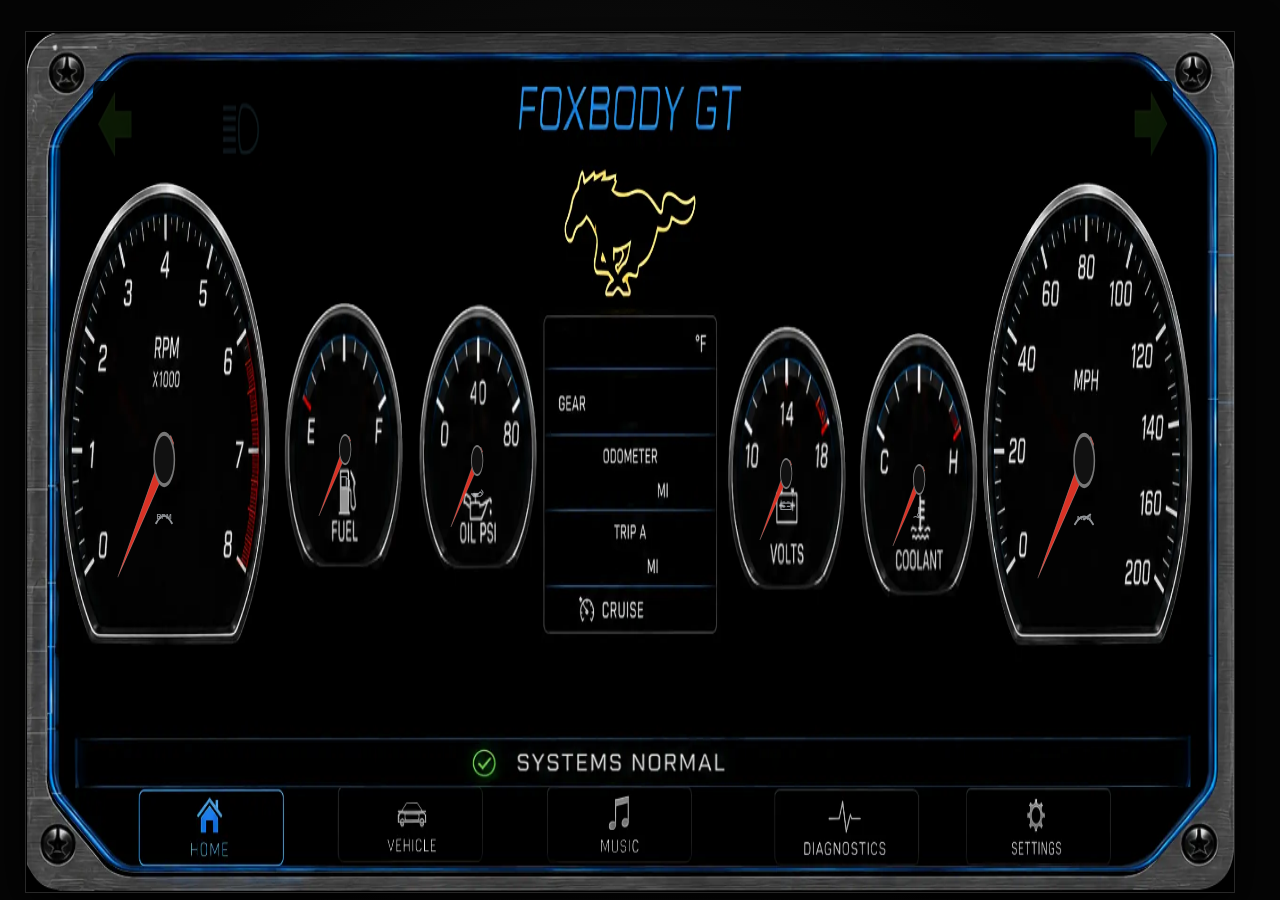
==== index.html @ 81f7e6c0 "Refresh right-edge dashboard inset" ====
<!DOCTYPE html>
<html lang="en">
<head>
  <meta charset="UTF-8" />
  <meta name="viewport" content="width=device-width, initial-scale=1.0, maximum-scale=1.0, user-scalable=no" />
  <title>FoxbodyDash Studio</title>
  <link rel="stylesheet" href="css/app.css?v=2560x720b" />
  <link rel="stylesheet" href="css/assembly.css?v=studio9" />
  <link rel="stylesheet" href="css/studio5.css?v=indicator-dim1" />
  <link rel="stylesheet" href="css/nav-mode.css?v=bezel-right1" />
  <link rel="stylesheet" href="css/appearancePatch.css?v=1" />
  <link rel="stylesheet" href="css/tuning-mode.css?v=1" />
  <link rel="stylesheet" href="css/maintenance-mode.css?v=1" />
</head>
<body>
  <div id="foxApp">
    <header id="appBar">
      <div class="brand"><strong>FOXBODY DASH</strong><span id="modeBadge">RUN</span></div>
      <div class="appActions">
        <button id="tuningModeButton" type="button">TUNE</button>
        <button id="vehiclePageButton" type="button">VEHICLE</button>
        <button id="editModeButton" type="button">EDIT</button>
        <button id="panelToggleButton" type="button">PANELS</button>
        <button id="undoLayoutButton" type="button">UNDO</button>
        <button id="redoLayoutButton" type="button">REDO</button>
        <button id="buildGaugeButton" type="button">BUILD GAUGE</button>
        <button id="resetLayoutButton" type="button">RESTORE DEFAULT</button>
        <button id="restorePreviousButton" type="button">RESTORE PREVIOUS</button>
        <button id="saveLayoutButton" type="button">APPLY</button>
      </div>
    </header>

    <main id="studio">
      <aside id="libraryPanel" class="studioPanel">
        <div class="panelHeading panelHeadingRow"><span>ADD / DESIGN</span><button id="collapseLibrary" class="collapsePanelButton" type="button">◀</button></div>
        <div id="libraryTabs" class="tabGrid">
          <button class="tab active" data-library="widgets" type="button">WIDGETS</button>
          <button class="tab" data-library="shapes" type="button">SHAPES</button>
          <button class="tab" data-library="gaugeParts" type="button">GAUGE PARTS</button>
          <button class="tab" data-library="icons" type="button">ALERTS</button>
          <button class="tab" data-library="indicators" type="button">INDICATORS</button>
          <button class="tab" data-library="materials" type="button">MATERIALS</button>
          <button class="tab" data-library="images" type="button">IMAGES</button>
          <button class="tab wideTab" data-library="canvas" type="button">CANVAS BACKGROUND</button>
        </div>
        <div id="libraryItems"></div>
      </aside>

      <section id="canvasWrap"><div id="dashCanvas" aria-label="Dashboard design canvas"></div></section>

      <aside id="inspectorPanel" class="studioPanel">
        <div class="panelHeading panelHeadingRow"><span>PROPERTIES</span><button id="collapseInspector" class="collapsePanelButton" type="button">▶</button></div>
        <div id="nothingSelected">Select an element.</div>
        <form id="inspector" hidden>
          <label>Data / Gauge Type<select id="fieldData"></select></label>
          <label>Name<input id="fieldName" type="text" /></label>
          <div class="twoCol">
            <label>X<input id="fieldX" type="number" step="0.1" /></label>
            <label>Y<input id="fieldY" type="number" step="0.1" /></label>
            <label>W<input id="fieldW" type="number" step="0.1" min="1" /></label>
            <label>H<input id="fieldH" type="number" step="0.1" min="1" /></label>
            <label>Rotate<input id="fieldRotate" type="number" step="1" /></label>
            <label>Opacity<input id="fieldOpacity" type="number" min="0" max="1" step="0.05" /></label>
          </div>
          <label id="materialField">Material<select id="fieldMaterial"></select></label>
          <label id="scaleModeField">Scale mode<select id="fieldScaleMode"><option value="stretch">Stretch</option><option value="contain">Contain</option><option value="cover">Cover</option><option value="tile">Tile</option></select></label>

          <div id="textStyleFields" class="propertySection" hidden>
            <div class="propertySectionTitle">TEXT STYLE</div>
            <label>Text<input id="fieldTextContent" type="text" /></label>
            <label>Font<select id="fieldTextFont"><option value="Arial, Helvetica, sans-serif">Arial</option><option value="Arial Black, Arial, sans-serif">Arial Black</option><option value="Impact, Haettenschweiler, sans-serif">Impact</option><option value="Verdana, Geneva, sans-serif">Verdana</option><option value="Trebuchet MS, sans-serif">Trebuchet</option><option value="Georgia, serif">Georgia</option><option value="Courier New, monospace">Courier New</option></select></label>
            <div class="colorGrid">
              <label>Letters<input id="fieldTextColor" type="color" value="#ffffff" /></label>
              <label>Weight<select id="fieldTextWeight"><option value="400">Regular</option><option value="600">Semi Bold</option><option value="700">Bold</option><option value="900">Heavy</option></select></label>
            </div>
            <div class="twoCol">
              <label>Spacing<input id="fieldTextSpacing" type="number" step="0.5" min="-5" max="30" /></label>
              <label>Align<select id="fieldTextAlign"><option value="left">Left</option><option value="center">Center</option><option value="right">Right</option></select></label>
            </div>
          </div>

          <div id="gaugeStyleFields" class="propertySection" hidden>
            <div class="propertySectionTitle">GAUGE STYLE</div>
            <label>Gauge shape<select id="fieldGaugeShape"><option value="ellipse">Ellipse / Round</option><option value="rectangle">Rectangle</option><option value="rounded">Rounded rectangle</option></select></label>
            <label>Needle design<select id="fieldNeedleStyle"><option value="classic">Classic</option><option value="tapered">Tapered</option><option value="wedge">Modern Wedge</option><option value="race">Race</option><option value="slim">Slim Pointer</option></select></label>
            <label class="check"><input id="fieldFaceTransparent" type="checkbox" /> Transparent gauge face</label>
            <div class="colorGrid">
              <label>Face<input id="fieldFaceColor" type="color" value="#080808" /></label>
              <label>Ticks<input id="fieldTickColor" type="color" value="#eeeeee" /></label>
              <label>Needle<input id="fieldNeedleColor" type="color" value="#e52b2b" /></label>
              <label>Hub<input id="fieldHubColor" type="color" value="#111111" /></label>
            </div>
            <div class="propertySectionTitle">TICK SIZE</div>
            <div class="twoCol">
              <button id="tickSizeDown" type="button">− SMALLER</button>
              <button id="tickSizeUp" type="button">+ LARGER</button>
            </div>
            <div id="tickSizeValue">100%</div>
          </div>

          <label class="check"><input id="fieldTransparent" type="checkbox" /> Transparent surface</label>
          <label class="check"><input id="fieldVisible" type="checkbox" /> Visible</label>
          <label class="check"><input id="fieldAspect" type="checkbox" /> Lock aspect ratio</label>
          <div class="inspectorButtons">
            <button id="duplicateElement" type="button">DUPLICATE</button>
            <button id="bringForward" type="button">FRONT</button>
            <button id="sendBackward" type="button">BACK</button>
            <button id="deleteElement" class="danger" type="button">DELETE</button>
          </div>
        </form>
      </aside>
    </main>

    <footer id="statusBar"><span id="appStatus">READY</span><span id="selectionStatus">NO SELECTION</span><span>2560 × 720</span></footer>
  </div>

  <div id="tuningModeOverlay" hidden>
    <span id="tuningModeMessage">TUNERSTUDIO ACTIVE — SAVE CHANGES BEFORE RETURNING</span>
    <button id="returnFromTuningButton" type="button">FOX DASH</button>
  </div>

  <div id="maintenanceOverlay" hidden>
    <section class="maintenanceCard" role="dialog" aria-modal="true" aria-label="Maintenance mode">
      <h2>MAINTENANCE</h2>
      <p id="maintenanceMessage">MAINTENANCE MODE</p>
      <div class="maintenanceButtons">
        <button id="maintenanceDesktop" type="button">DESKTOP</button>
        <button id="maintenanceTerminal" type="button">TERMINAL</button>
        <button id="maintenanceReturn" type="button">RETURN TO DASH</button>
        <button id="maintenanceClose" type="button">CLOSE</button>
      </div>
    </section>
  </div>

  <div id="fatalError" hidden></div>
  <script src="js/app/catalog.js?v=2560x720"></script>
  <script src="js/app/gaugeRenderer.js?v=studio9"></script>
  <script src="js/app/main.js?v=indicator-dim1"></script>
  <script src="js/app/indicatorLibrary.js?v=draftbuilder1"></script>
  <script src="js/app/navMode.js?v=navfix1"></script>
  <script src="js/app/appearancePatch.js?v=1"></script>
  <script src="js/app/tuningMode.js?v=1"></script>
  <script src="js/app/maintenanceMode.js?v=1"></script>
</body>
</html>
---- css/app.css ----
*{box-sizing:border-box}html,body{margin:0;width:100%;height:100%;overflow:hidden;background:#050505;color:#fff;font-family:Arial,Helvetica,sans-serif}button,input,select{font:inherit}button{cursor:pointer}#foxApp{width:100vw;height:100vh;display:grid;grid-template-rows:58px 1fr 26px;background:radial-gradient(circle at center,#1a1a1a 0,#050505 72%)}#appBar{display:flex;align-items:center;justify-content:space-between;padding:0 14px;border-bottom:1px solid #2a2a2a;background:#0a0a0a;z-index:100}.brand{display:flex;align-items:baseline;gap:10px}.brand strong{font-size:20px;letter-spacing:2px}.brand span{font-size:10px;letter-spacing:1.5px;color:#33aaff}.appActions{display:flex;gap:7px}.appActions button,.tab,.inspectorButtons button{border:1px solid #3a3a3a;background:#151515;color:#fff;border-radius:7px;padding:8px 11px}.appActions button:hover,.tab:hover,.inspectorButtons button:hover{border-color:#33aaff}#editModeButton.active{background:#0c5d95;border-color:#42b8ff}#studio{min-height:0;display:grid;grid-template-columns:0 1fr 0;transition:grid-template-columns .18s}.editing #studio{grid-template-columns:220px 1fr 245px}.studioPanel{min-width:0;overflow:auto;background:#0d0d0d;opacity:0;pointer-events:none;transition:opacity .12s}.editing .studioPanel{opacity:1;pointer-events:auto}#libraryPanel{border-right:1px solid #292929;padding:10px}#inspectorPanel{border-left:1px solid #292929;padding:10px}.panelHeading{font-size:11px;letter-spacing:2px;color:#8fd2ff;margin-bottom:9px}.tabGrid{display:grid;grid-template-columns:1fr 1fr;gap:5px;margin-bottom:9px}.tab{padding:7px 4px;font-size:10px}.tab.active{background:#123d59;border-color:#33aaff}.libraryCard{width:100%;display:flex;align-items:center;justify-content:space-between;gap:7px;margin-bottom:6px;padding:9px;border:1px solid #2d2d2d;border-radius:8px;background:#151515;color:#fff;text-align:left}.libraryCard:hover{border-color:#33aaff}.libraryCard small{color:#8f8f8f;font-size:9px}#canvasWrap{min-width:0;min-height:0;display:grid;place-items:center;overflow:hidden;padding:8px}#dashCanvas{position:relative;width:min(calc((100vh - 100px) * 3.5555556),calc(100vw - 16px));aspect-ratio:2560/720;max-height:calc(100vh - 100px);overflow:hidden;background:#000;box-shadow:0 0 0 1px #282828,0 18px 50px #000;touch-action:none}.editing #dashCanvas{box-shadow:0 0 0 2px #228fd0,0 18px 50px #000;background-image:linear-gradient(rgba(255,255,255,.025) 1px,transparent 1px),linear-gradient(90deg,rgba(255,255,255,.025) 1px,transparent 1px);background-size:5% 5%}.dashNode{position:absolute;min-width:8px;min-height:8px;transform-origin:center;touch-action:none;user-select:none}.dashNode.hidden{display:none}.editing .dashNode{outline:1px dashed transparent}.editing .dashNode:hover{outline-color:rgba(51,170,255,.55)}.dashNode.selected{outline:2px solid #33aaff!important}.nodeSurface{position:absolute;inset:0;overflow:hidden}.nodeSurface.rounded{border-radius:14px}.nodeSurface.ellipse{border-radius:50%}.nodeSurface.line{height:2px;top:50%;bottom:auto}.nodeImage{width:100%;height:100%;pointer-events:none}.nodeImage.contain{object-fit:contain}.nodeImage.cover{object-fit:cover}.nodeImage.stretch{object-fit:fill}.resizeGrip{display:none;position:absolute;right:-7px;bottom:-7px;width:15px;height:15px;border-radius:50%;background:#33aaff;border:2px solid #fff;z-index:50}.editing .dashNode.selected .resizeGrip{display:block}.digitalValue{display:flex;align-items:center;justify-content:center;flex-direction:column;border:1px solid rgba(255,255,255,.15);border-radius:10px}.digitalValue strong{font-size:clamp(18px,4vw,58px);line-height:1}.digitalValue span{font-size:clamp(8px,1vw,15px);opacity:.7;margin-top:3px}.barGauge{position:relative;border-radius:999px;border:1px solid rgba(255,255,255,.16);overflow:hidden}.barGaugeFill{height:100%;background:linear-gradient(90deg,#168fff,#45d7ff)}.barGaugeText{position:absolute;inset:0;display:grid;place-items:center;font-size:clamp(8px,.9vw,15px)}.infoBox{display:grid;grid-template-rows:auto 1fr auto;padding:7px;border:1px solid rgba(255,255,255,.15);border-radius:10px}.infoTop,.infoBottom{display:flex;justify-content:space-between;font-size:clamp(7px,.8vw,13px)}.infoGear{display:flex;align-items:center;justify-content:center;gap:7px}.infoGear strong{font-size:clamp(25px,4vw,64px)}.statusStrip{display:flex;align-items:center;justify-content:space-around;border:1px solid rgba(255,255,255,.13);border-radius:8px}.statusLamp{width:18px;height:18px;border-radius:50%;background:#181818;border:1px solid #555}.navStrip{display:flex;align-items:center;justify-content:space-evenly;border:1px solid rgba(255,255,255,.13);border-radius:8px}.navStrip button{height:75%;border:1px solid #444;background:#111;color:#eee;border-radius:6px;padding:0 10px}.textNode{display:flex;align-items:center;justify-content:center;font-weight:700;letter-spacing:2px;white-space:nowrap}.shiftLight{display:flex;flex-direction:column;align-items:center;justify-content:center}.shiftLight img{max-width:94%;max-height:78%;opacity:.35}.shiftLight.hot img{opacity:1;filter:drop-shadow(0 0 8px #ff2b2b) drop-shadow(0 0 20px #ff2b2b)}.gaugeSvg{width:100%;height:100%;overflow:visible}.gaugeTick{stroke:#eee}.gaugeMinor{stroke:#aaa}.gaugeNumber,.gaugeTitle,.gaugeValue{fill:#fff;text-anchor:middle;dominant-baseline:middle}.gaugeNumber{font-size:16px}.gaugeTitle{font-size:17px;font-weight:700}.gaugeValue{font-size:20px;font-weight:700}.gaugeNeedle{stroke:#e52b2b;stroke-width:4;stroke-linecap:round}.gaugeHub{fill:#111;stroke:#777;stroke-width:2}.warningArc{fill:none;stroke:#e52b2b;stroke-width:5}#inspector{display:flex;flex-direction:column;gap:8px}#inspector[hidden]{display:none}#inspector label{display:flex;flex-direction:column;gap:3px;font-size:11px;color:#ccc}#inspector input,#inspector select{width:100%;padding:7px;border:1px solid #343434;border-radius:6px;background:#171717;color:#fff}.twoCol{display:grid;grid-template-columns:1fr 1fr;gap:6px}.check{flex-direction:row!important;align-items:center}.check input{width:auto!important}.inspectorButtons{display:grid;grid-template-columns:1fr 1fr;gap:6px}.inspectorButtons .danger{grid-column:1/-1;border-color:#6f2929;color:#ff9f9f}#nothingSelected{font-size:12px;color:#777}#statusBar{display:flex;align-items:center;justify-content:space-between;padding:0 10px;border-top:1px solid #252525;background:#090909;color:#888;font-size:9px;letter-spacing:1px}#fatalError{position:fixed;left:10px;right:10px;bottom:35px;z-index:9999;padding:10px;border:1px solid #b42b2b;background:#3b0808;color:#fff;font:12px monospace;white-space:pre-wrap}@media(max-width:900px){.editing #studio{grid-template-columns:185px 1fr 205px}.libraryCard{padding:7px}.appActions button{padding:7px 8px}.brand strong{font-size:17px}}

/* ================================================
   DASHBOARD WARNING ICONS
================================================ */

.statusAlertIcon {
    display: flex;
    align-items: center;
    justify-content: center;
    height: 80%;
    flex: 1 1 0;
    min-width: 0;
}

.statusAlertIcon img {
    display: block;
    width: 75%;
    height: 75%;
    max-width: 42px;
    max-height: 42px;
    object-fit: contain;
    pointer-events: none;
}


/* Automotive touchscreen mode */
html,
body,
#foxApp,
button,
a,
input,
select,
textarea,
[role="button"] {
    cursor: none !important;
}
.dashAlertOverlay{border:0;background:transparent}
.dashAlertOverlay .statusAlertIcon{flex:1;height:100%;display:grid;place-items:center}
.dashAlertOverlay .statusAlertIcon img{max-width:58%;max-height:76%;object-fit:contain;transition:opacity .12s ease}
---- css/assembly.css ----
.transparentSurface{background:transparent!important;border-color:transparent!important;box-shadow:none!important}.assemblyPart{position:absolute;min-width:1px;min-height:1px;transform-origin:center;pointer-events:none}.assemblyPart .nodeSurface{overflow:visible}.dashNode[data-id]{will-change:left,top,width,height}.editing .dashNode.selected{overflow:visible}.editing #dashCanvas{overflow:hidden}#buildGaugeButton{border-color:#315f3c}.editing #buildGaugeButton{border-color:#48d56d;box-shadow:0 0 10px rgba(72,213,109,.15)}
---- css/studio5.css ----
/* FoxbodyDash Studio overrides */
.wideTab{grid-column:1/-1}
.propertySection{border-top:1px solid #2d2d2d;margin-top:3px;padding-top:9px}
.propertySection[hidden]{display:none}
.propertySectionTitle,.librarySubhead{font-size:10px;letter-spacing:1.5px;color:#8fd2ff;margin:3px 0 8px}
.colorGrid{display:grid;grid-template-columns:1fr 1fr;gap:7px}
.colorGrid label{min-width:0}
.colorGrid input[type="color"]{height:34px;padding:2px;cursor:pointer}
.canvasTools{display:flex;flex-direction:column;gap:8px;margin-bottom:12px;padding-bottom:10px;border-bottom:1px solid #292929}
.canvasTools label{display:flex;flex-direction:column;gap:4px;font-size:11px;color:#ccc}
.canvasTools input,.canvasTools select,.canvasTools button{width:100%;padding:8px;border:1px solid #343434;border-radius:6px;background:#171717;color:#fff}
.canvasTools input[type="color"]{height:38px;padding:2px}
.panelHeadingRow{display:flex;align-items:center;justify-content:space-between;gap:8px}
.collapsePanelButton{border:1px solid #343434;background:#151515;color:#a8dfff;border-radius:5px;min-width:28px;height:26px;padding:0}
.editing.libraryCollapsed #studio{grid-template-columns:0 1fr 245px}
.editing.inspectorCollapsed #studio{grid-template-columns:220px 1fr 0}
.editing.libraryCollapsed.inspectorCollapsed #studio{grid-template-columns:0 1fr 0}
.libraryCollapsed #libraryPanel,.inspectorCollapsed #inspectorPanel{opacity:0!important;pointer-events:none!important;padding:0!important;border:0!important}
#collapseLibrary,#collapseInspector{position:relative;z-index:4}
.dashNode{container-type:size}
.textNode{font-size:22cqw;line-height:1;overflow:visible!important;white-space:nowrap;background:transparent!important;padding:0 2%;display:flex;align-items:center;width:100%;height:100%;text-shadow:0 1px 2px rgba(0,0,0,.55)}
.assemblyPart{container-type:size}
.assemblyPart .textNode{font-size:22cqw}
.systemIconSvg{width:100%;height:100%;display:block;overflow:visible}
.factoryIndicatorDimmer{border-radius:12%;transition:background-color .08s linear;pointer-events:none}
.nodeSurface.transparentSurface{background:transparent!important}
.gaugeSvg{width:100%;height:100%;display:block;overflow:visible}
.gaugeFaceLayer{position:absolute;inset:3%;pointer-events:none;overflow:hidden;z-index:0}
.gaugeFaceLayer.ellipse{border-radius:50%}
.gaugeFaceLayer.rounded{border-radius:9%}
.gaugeRenderLayer{position:absolute;inset:0;z-index:1;background:transparent!important}
.gaugeAutoIcon{position:absolute;left:50%;top:62%;transform:translate(-50%,-50%);width:15%;height:15%;z-index:2;opacity:.78;pointer-events:none}
.gaugeAutoIcon .systemIconSvg{width:100%;height:100%}
.statusStrip{gap:1.2%;padding:0 1.5%}
.statusAlertIcon{height:72%;aspect-ratio:1/1;flex:0 0 auto;opacity:.72}
.statusAlertIcon img{width:100%;height:100%;object-fit:contain;display:block}
.alertPickerNote{font-size:10px;color:#8f8f8f;margin:0 0 9px}
#textStyleFields input[type="text"],#textStyleFields input[type="number"],#textStyleFields select{width:100%}
#textStyleFields input[type="color"]{height:34px;padding:2px}
#buildGaugeButton{border-color:#326c3b}
.editing #buildGaugeButton{background:#173d1f;border-color:#49a75a}

/* Keep the tab/header area stationary and make the actual folder contents scroll. */
#libraryPanel,#inspectorPanel{min-height:0;overflow:hidden;display:flex;flex-direction:column}
#libraryPanel .panelHeading,#libraryTabs,#inspectorPanel .panelHeading{flex:0 0 auto}
#libraryItems,#inspector{min-height:0;overflow-y:auto;overflow-x:hidden;overscroll-behavior:contain;scrollbar-gutter:stable;padding-right:3px;touch-action:pan-y}
#libraryItems{flex:1 1 auto}
#inspector{flex:1 1 auto}
#libraryItems::-webkit-scrollbar,#inspector::-webkit-scrollbar{width:8px}
#libraryItems::-webkit-scrollbar-thumb,#inspector::-webkit-scrollbar-thumb{background:#3b3b3b;border-radius:999px}
#libraryItems::-webkit-scrollbar-track,#inspector::-webkit-scrollbar-track{background:#111}

@media(max-width:900px){.colorGrid{grid-template-columns:1fr}.propertySectionTitle{font-size:9px}.editing.libraryCollapsed #studio{grid-template-columns:0 1fr 205px}.editing.inspectorCollapsed #studio{grid-template-columns:185px 1fr 0}.editing.libraryCollapsed.inspectorCollapsed #studio{grid-template-columns:0 1fr 0}}
---- css/nav-mode.css ----
/* Run/Edit navigation mode
   Keeps the normal driving view clean. The editor toolbar only appears while editing. */

#foxApp {
  grid-template-rows: 1fr;
}

#appBar,
#statusBar {
  display: none;
}

/* In run mode the hardware/controller may expose a taller logical HDMI
   viewport than the panel's physical 2560x720 pixels. Fill that viewport
   so the controller maps the dashboard to the full ultrawide panel. */
#canvasWrap {
  padding: 8px 46px 8px 26px;
  align-items: end;
}

#dashCanvas {
  width: 100%;
  height: calc(100% - 24px);
  max-width: none;
  max-height: none;
  aspect-ratio: auto;
}

/* Physical dash bezel safe zone: keep every editor control below the
   upper portion of the LCD that is covered after installation. */
#foxApp.editing {
  --editor-safe-top: clamp(120px, 18vh, 200px);
  grid-template-rows: var(--editor-safe-top) 58px minmax(0, 1fr) 26px;
}

#foxApp.editing #appBar {
  display: flex;
  grid-row: 2;
}

#foxApp.editing #studio {
  grid-row: 3;
}

#foxApp.editing #statusBar {
  display: flex;
  grid-row: 4;
}

/* Editing remains on a true 2560x720 stage so saved percentage
   coordinates and round-gauge geometry stay predictable. */
#foxApp.editing #dashCanvas {
  width: min(
    calc((100vh - var(--editor-safe-top) - 100px) * 3.5555556),
    calc(100vw - 16px)
  );
  height: auto;
  max-height: calc(100vh - var(--editor-safe-top) - 100px);
  aspect-ratio: 2560 / 720;
}

#foxApp.editing #canvasWrap {
  align-items: center;
}

/* Vehicle navigation lives in the dashboard nav while running. */
#vehiclePageButton {
  display: none;
}

/* In editor mode the toolbar is only editor actions. */
#foxApp.editing .brand span {
  color: #49bfff;
}

.navStrip button:disabled {
  opacity: .55;
  cursor: default;
}

/* Invisible controls aligned to the navigation artwork. */
.dashNavHotspots {
  border: 0;
  background: transparent;
}

.dashNavHotspots button {
  flex: 1 1 20%;
  width: 20%;
  height: 100%;
  min-width: 0;
  border: 0;
  background: transparent;
  color: transparent;
  box-shadow: none;
  opacity: 0;
}
---- css/appearancePatch.css ----
/* FoxbodyDash Studio appearance compatibility patch.
   Keeps the existing Studio layout intact while allowing the Mustang shift light
   to use a configurable base color with RPM-based yellow/red overrides. */

/* app.css still has legacy .gaugeTick/.gaugeMinor stroke colors. Those CSS
   rules override the SVG stroke attribute, so route tick color through a CSS
   variable on the whole gauge node instead. */
.dashNode .gaugeTick,
.dashNode .gaugeMinor {
  stroke: var(--fox-gauge-tick-color, #eeeeee) !important;
}

/* Gauge position tuning using direct classes only.
   Large RPM/speed assemblies render their live value as .gaugePartDigital.
   Small simple gauges render their name/title inside .gaugeRenderLayer. */
.assemblyPart .gaugePartDigital {
  transform: translateY(25px) !important;
}

.gaugeRenderLayer .gaugeTitleText {
  transform: translateY(10px) !important;
}

.shiftLight {
  position: relative;
  display: flex;
  align-items: center;
  justify-content: center;
  --shift-base-color: #ffffff;
  --shift-active-color: var(--shift-base-color);
  --shift-opacity: .35;
}

.shiftLight > img {
  opacity: 0 !important;
  pointer-events: none;
}

.shiftLight::after {
  content: "";
  position: absolute;
  inset: 4% 3%;
  background: var(--shift-active-color);
  -webkit-mask: url("../assets/images/mustangWhite.svg") center / contain no-repeat;
  mask: url("../assets/images/mustangWhite.svg") center / contain no-repeat;
  opacity: var(--shift-opacity);
  transition: none;
}

.shiftLight.shiftYellow {
  --shift-active-color: #ffd400;
  --shift-opacity: 1;
}

.shiftLight.shiftYellow::after {
  filter: drop-shadow(0 0 7px #ffd400) drop-shadow(0 0 16px #ffd400);
  transform: scale(1.03);
}

.shiftLight.shiftRed {
  --shift-active-color: #ff2a2a;
  --shift-opacity: 1;
}

.shiftLight.shiftRed::after {
  filter: drop-shadow(0 0 9px #ff2a2a) drop-shadow(0 0 20px #ff2a2a) drop-shadow(0 0 34px #ff2a2a);
  transform: scale(1.05);
}

/* In edit mode, an invisible shift-light drag rectangle can overlap the
   driver-info box and steal pointer events. Keep info boxes above shift-light
   nodes for editing only; RUN mode keeps the saved z-order untouched. */
.editing .dashNode:has(.infoBox) {
  z-index: 2147483000 !important;
}

.editing .dashNode:has(.shiftLight) {
  z-index: 2147482000 !important;
}

#shiftAppearanceFields[hidden] {
  display: none;
}

/* Keep every dashboard navigation button inside its saved navigation node.
   Equal-width flex buttons prevent HOME / VEHICLE / TUNE / EDIT from clipping
   on the 1024 x 600 display, even when additional buttons are added. */
.navStrip {
  gap: clamp(2px, .5vw, 6px);
  padding-inline: clamp(2px, .5vw, 6px);
}

.navStrip button {
  flex: 1 1 0;
  min-width: 0;
  max-width: 100%;
  padding-inline: clamp(2px, .7vw, 8px);
  font-size: clamp(9px, 1.35vw, 16px);
  overflow: hidden;
}
---- css/tuning-mode.css ----
#tuningModeButton {
  border-color: #f3a51c;
  color: #ffd37a;
}

#tuningModeOverlay {
  position: fixed;
  inset: auto 0 0 0;
  z-index: 2147483646;
  display: flex;
  align-items: center;
  justify-content: center;
  gap: 18px;
  min-height: 58px;
  padding: 7px 22px;
  background: rgba(6, 8, 10, 0.96);
  border-top: 2px solid #f3a51c;
  color: #f5f5f5;
  font: 700 14px/1.2 Arial, sans-serif;
  letter-spacing: 0.06em;
}

#tuningModeOverlay[hidden] {
  display: none;
}

#returnFromTuningButton {
  min-width: 190px;
  min-height: 42px;
  border: 1px solid #f3a51c;
  border-radius: 5px;
  background: #211807;
  color: #ffd37a;
  font: 800 15px Arial, sans-serif;
}
---- css/maintenance-mode.css ----
#maintenanceOverlay {
  position: fixed;
  inset: 0;
  z-index: 2147483646;
  display: grid;
  place-items: center;
  background: rgba(0, 0, 0, 0.88);
}

#maintenanceOverlay[hidden] {
  display: none;
}

.maintenanceCard {
  width: min(720px, 84vw);
  padding: 22px;
  border: 2px solid #3f9ee8;
  border-radius: 10px;
  background: #090d12;
  box-shadow: 0 0 28px rgba(36, 145, 230, 0.45);
  color: #f5f7fa;
  font-family: Arial, sans-serif;
  text-align: center;
}

.maintenanceCard h2 {
  margin: 0 0 8px;
  letter-spacing: 0.1em;
}

.maintenanceButtons {
  display: grid;
  grid-template-columns: repeat(2, 1fr);
  gap: 12px;
  margin-top: 18px;
}

.maintenanceButtons button {
  min-height: 62px;
  border: 1px solid #3f9ee8;
  border-radius: 6px;
  background: #101d28;
  color: white;
  font: 800 16px Arial, sans-serif;
}
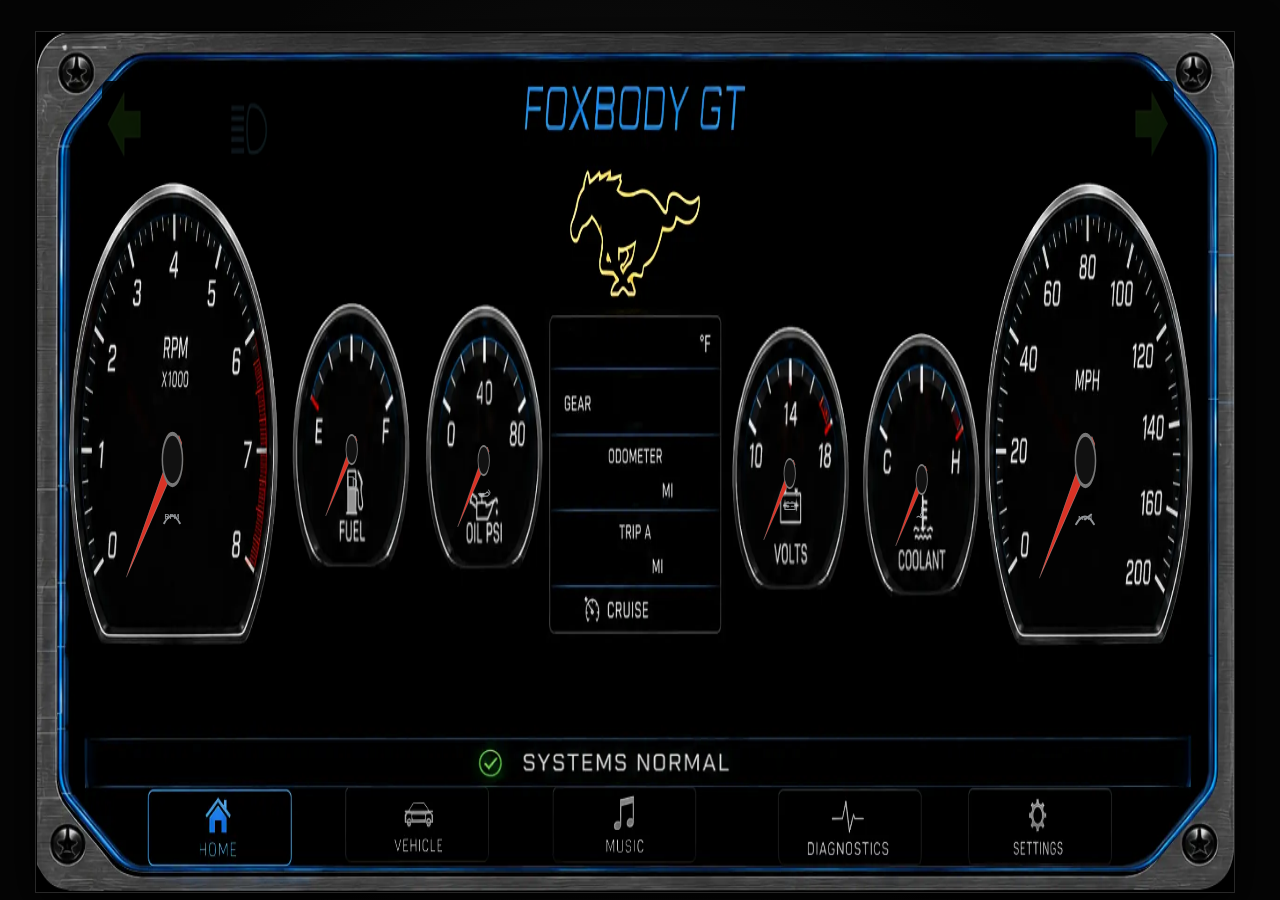
==== commit de17be6b: "Refresh left-edge dashboard inset" ====
--- a/index.html
+++ b/index.html
@@ -7,7 +7,7 @@
   <link rel="stylesheet" href="css/app.css?v=2560x720b" />
   <link rel="stylesheet" href="css/assembly.css?v=studio9" />
   <link rel="stylesheet" href="css/studio5.css?v=indicator-dim1" />
-  <link rel="stylesheet" href="css/nav-mode.css?v=bezel-right1" />
+  <link rel="stylesheet" href="css/nav-mode.css?v=bezel-left1" />
   <link rel="stylesheet" href="css/appearancePatch.css?v=1" />
   <link rel="stylesheet" href="css/tuning-mode.css?v=1" />
   <link rel="stylesheet" href="css/maintenance-mode.css?v=1" />
--- a/css/nav-mode.css
+++ b/css/nav-mode.css
@@ -14,7 +14,7 @@
    viewport than the panel's physical 2560x720 pixels. Fill that viewport
    so the controller maps the dashboard to the full ultrawide panel. */
 #canvasWrap {
-  padding: 8px 46px 8px 26px;
+  padding: 8px 46px 8px 36px;
   align-items: end;
 }
 
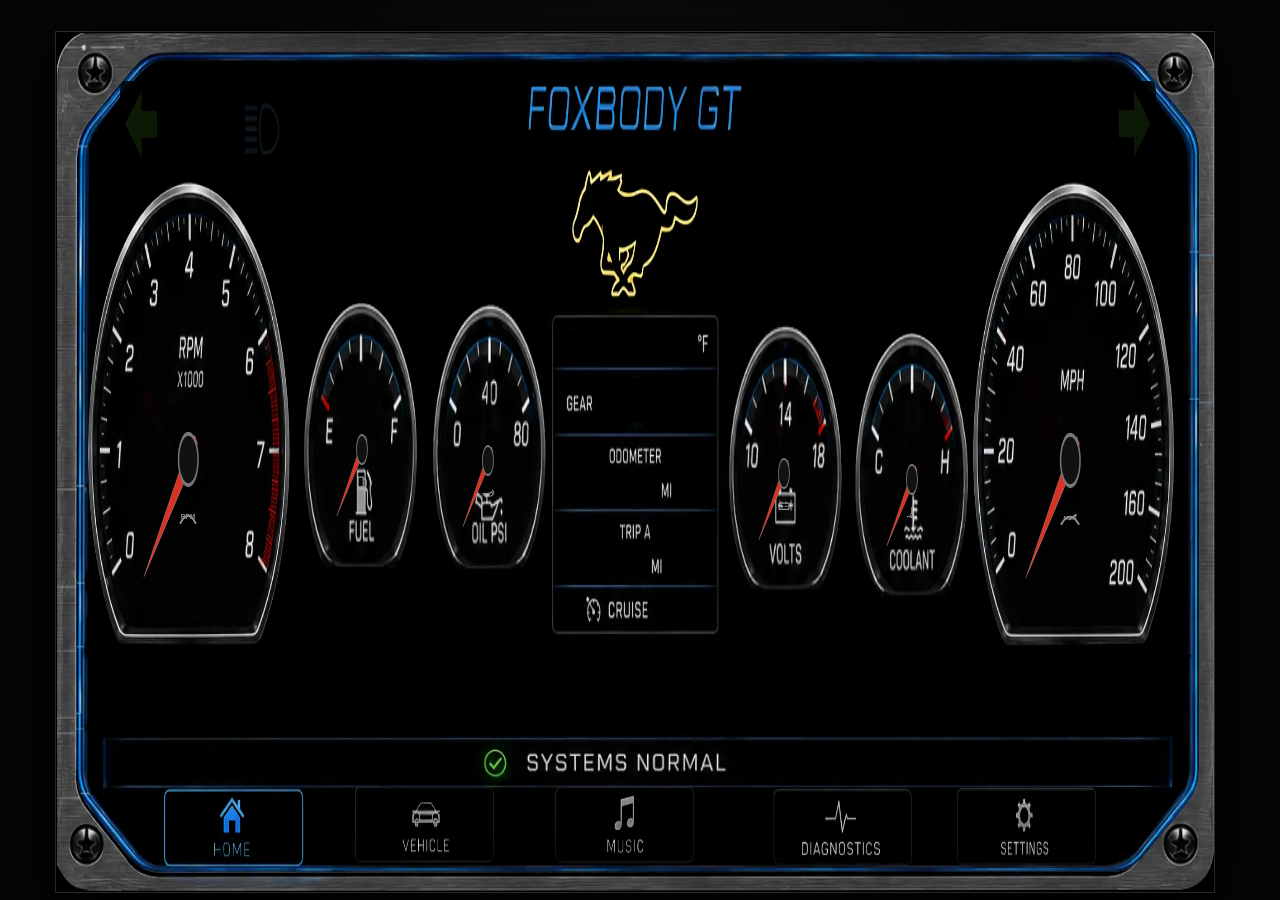
==== commit d30de964: "Refresh both-side dashboard inset" ====
--- a/index.html
+++ b/index.html
@@ -7,7 +7,7 @@
   <link rel="stylesheet" href="css/app.css?v=2560x720b" />
   <link rel="stylesheet" href="css/assembly.css?v=studio9" />
   <link rel="stylesheet" href="css/studio5.css?v=indicator-dim1" />
-  <link rel="stylesheet" href="css/nav-mode.css?v=bezel-left1" />
+  <link rel="stylesheet" href="css/nav-mode.css?v=bezel-both1" />
   <link rel="stylesheet" href="css/appearancePatch.css?v=1" />
   <link rel="stylesheet" href="css/tuning-mode.css?v=1" />
   <link rel="stylesheet" href="css/maintenance-mode.css?v=1" />
--- a/css/nav-mode.css
+++ b/css/nav-mode.css
@@ -14,7 +14,7 @@
    viewport than the panel's physical 2560x720 pixels. Fill that viewport
    so the controller maps the dashboard to the full ultrawide panel. */
 #canvasWrap {
-  padding: 8px 46px 8px 36px;
+  padding: 8px 66px 8px 56px;
   align-items: end;
 }
 
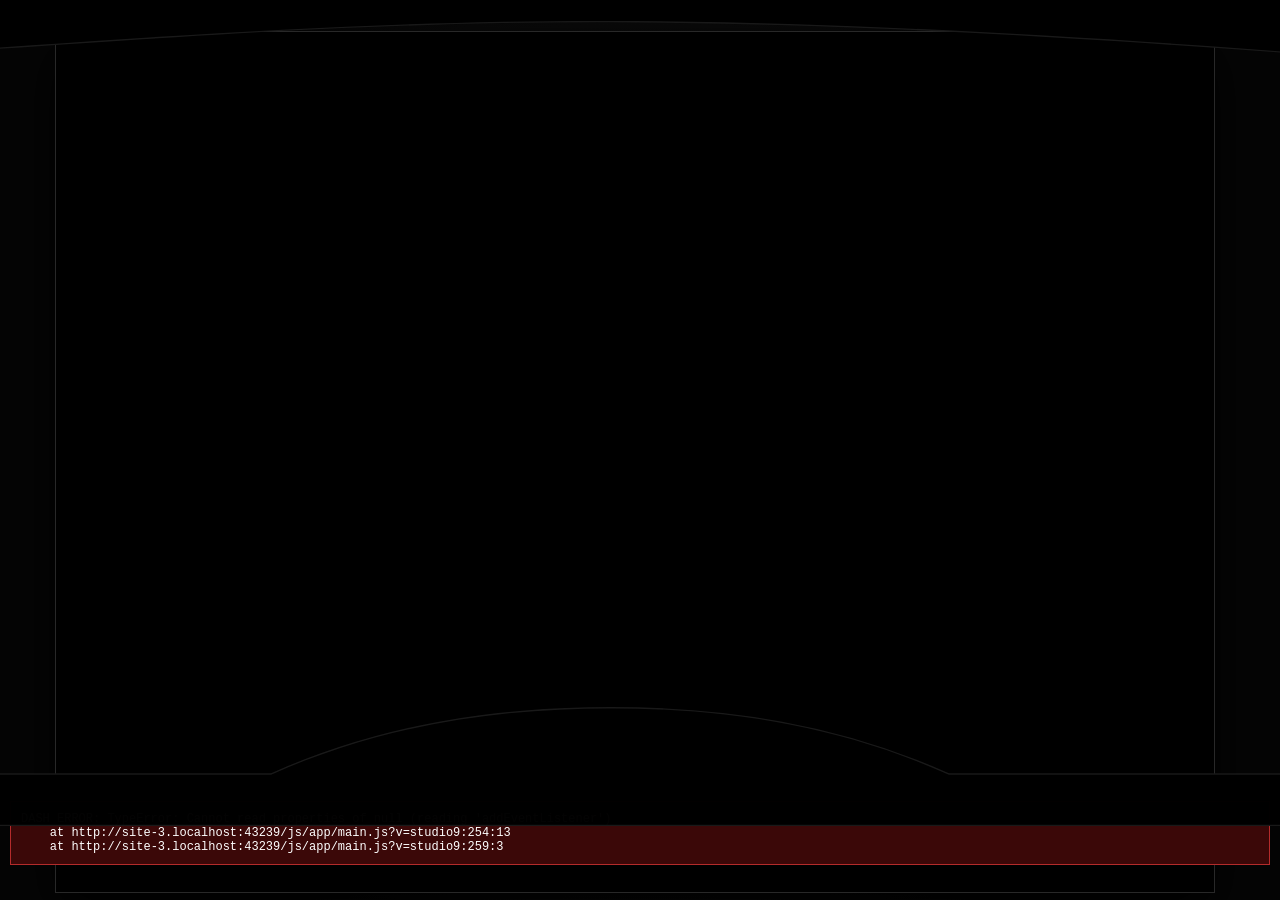
==== commit 771f7019: "Add dash preset switch buttons" ====
--- a/index.html
+++ b/index.html
@@ -4,29 +4,48 @@
   <meta charset="UTF-8" />
   <meta name="viewport" content="width=device-width, initial-scale=1.0, maximum-scale=1.0, user-scalable=no" />
   <title>FoxbodyDash Studio</title>
-  <link rel="stylesheet" href="css/app.css?v=2560x720b" />
+  <link rel="stylesheet" href="css/app.css?v=mask3" />
   <link rel="stylesheet" href="css/assembly.css?v=studio9" />
-  <link rel="stylesheet" href="css/studio5.css?v=indicator-dim1" />
-  <link rel="stylesheet" href="css/nav-mode.css?v=bezel-both1" />
+  <link rel="stylesheet" href="css/studio5.css?v=studio9" />
+  <link rel="stylesheet" href="css/nav-mode.css?v=1" />
   <link rel="stylesheet" href="css/appearancePatch.css?v=1" />
-  <link rel="stylesheet" href="css/tuning-mode.css?v=1" />
-  <link rel="stylesheet" href="css/maintenance-mode.css?v=1" />
+  <style>
+    /* Keep every dashboard node inside one stacking context so the physical
+       screen-opening mask always stays above gauges/icons, even when saved
+       layout items carry very large z-index values. */
+    #foxApp {
+      position: relative;
+      z-index: 0;
+      isolation: isolate;
+    }
+
+    /* Factory Foxbody opening calibration from the physical-screen mask test. */
+    body::after {
+      content: "";
+      position: fixed;
+      left: -100px;
+      top: -140px;
+      width: 1420px;
+      height: 1100px;
+      background: url("/assets/images/screenMask.svg?v=20260817-live-mask2") 0 0 / 100% 100% no-repeat;
+      z-index: 2147483647;
+      pointer-events: none;
+      user-select: none;
+    }
+  </style>
 </head>
 <body>
   <div id="foxApp">
     <header id="appBar">
       <div class="brand"><strong>FOXBODY DASH</strong><span id="modeBadge">RUN</span></div>
       <div class="appActions">
-        <button id="tuningModeButton" type="button">TUNE</button>
+        <button id="dashPreset1Button" type="button" data-dash-preset="dash1">DASH 1</button>
+        <button id="dashPreset2Button" type="button" data-dash-preset="dash2">DASH 2</button>
         <button id="vehiclePageButton" type="button">VEHICLE</button>
         <button id="editModeButton" type="button">EDIT</button>
         <button id="panelToggleButton" type="button">PANELS</button>
-        <button id="undoLayoutButton" type="button">UNDO</button>
-        <button id="redoLayoutButton" type="button">REDO</button>
         <button id="buildGaugeButton" type="button">BUILD GAUGE</button>
-        <button id="resetLayoutButton" type="button">RESTORE DEFAULT</button>
-        <button id="restorePreviousButton" type="button">RESTORE PREVIOUS</button>
-        <button id="saveLayoutButton" type="button">APPLY</button>
+        <button id="saveLayoutButton" type="button">SAVE</button>
       </div>
     </header>
 
@@ -111,35 +130,16 @@
       </aside>
     </main>
 
-    <footer id="statusBar"><span id="appStatus">READY</span><span id="selectionStatus">NO SELECTION</span><span>2560 × 720</span></footer>
-  </div>
-
-  <div id="tuningModeOverlay" hidden>
-    <span id="tuningModeMessage">TUNERSTUDIO ACTIVE — SAVE CHANGES BEFORE RETURNING</span>
-    <button id="returnFromTuningButton" type="button">FOX DASH</button>
-  </div>
-
-  <div id="maintenanceOverlay" hidden>
-    <section class="maintenanceCard" role="dialog" aria-modal="true" aria-label="Maintenance mode">
-      <h2>MAINTENANCE</h2>
-      <p id="maintenanceMessage">MAINTENANCE MODE</p>
-      <div class="maintenanceButtons">
-        <button id="maintenanceDesktop" type="button">DESKTOP</button>
-        <button id="maintenanceTerminal" type="button">TERMINAL</button>
-        <button id="maintenanceReturn" type="button">RETURN TO DASH</button>
-        <button id="maintenanceClose" type="button">CLOSE</button>
-      </div>
-    </section>
+    <footer id="statusBar"><span id="appStatus">READY</span><span id="selectionStatus">NO SELECTION</span><span>1024 × 600</span></footer>
   </div>
 
   <div id="fatalError" hidden></div>
-  <script src="js/app/catalog.js?v=2560x720"></script>
+  <script src="js/app/catalog.js?v=studio9"></script>
   <script src="js/app/gaugeRenderer.js?v=studio9"></script>
-  <script src="js/app/main.js?v=indicator-dim1"></script>
-  <script src="js/app/indicatorLibrary.js?v=draftbuilder1"></script>
-  <script src="js/app/navMode.js?v=navfix1"></script>
+  <script src="js/app/layoutPresets.js?v=1"></script>
+  <script src="js/app/main.js?v=studio9"></script>
+  <script src="js/app/indicatorLibrary.js?v=studio9"></script>
+  <script src="js/app/navMode.js?v=1"></script>
   <script src="js/app/appearancePatch.js?v=1"></script>
-  <script src="js/app/tuningMode.js?v=1"></script>
-  <script src="js/app/maintenanceMode.js?v=1"></script>
 </body>
 </html>
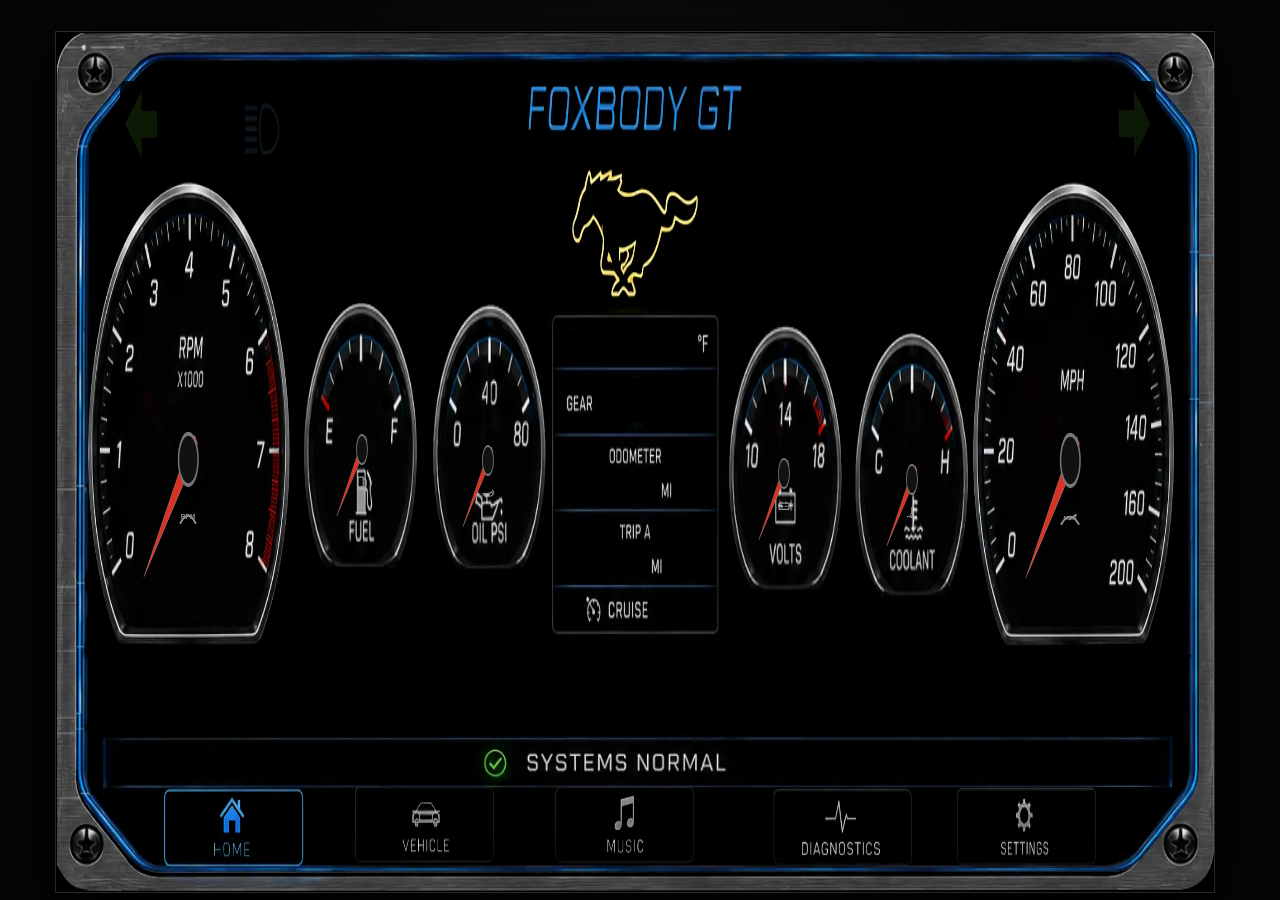
==== commit 9735479f: "Merge main into TunerStudio mode safely" ====
--- a/index.html
+++ b/index.html
@@ -4,48 +4,31 @@
   <meta charset="UTF-8" />
   <meta name="viewport" content="width=device-width, initial-scale=1.0, maximum-scale=1.0, user-scalable=no" />
   <title>FoxbodyDash Studio</title>
-  <link rel="stylesheet" href="css/app.css?v=mask3" />
+  <link rel="stylesheet" href="css/app.css?v=2560x720b" />
   <link rel="stylesheet" href="css/assembly.css?v=studio9" />
-  <link rel="stylesheet" href="css/studio5.css?v=studio9" />
-  <link rel="stylesheet" href="css/nav-mode.css?v=1" />
+  <link rel="stylesheet" href="css/studio5.css?v=indicator-dim1" />
+  <link rel="stylesheet" href="css/nav-mode.css?v=bezel-both1" />
   <link rel="stylesheet" href="css/appearancePatch.css?v=1" />
-  <style>
-    /* Keep every dashboard node inside one stacking context so the physical
-       screen-opening mask always stays above gauges/icons, even when saved
-       layout items carry very large z-index values. */
-    #foxApp {
-      position: relative;
-      z-index: 0;
-      isolation: isolate;
-    }
-
-    /* Factory Foxbody opening calibration from the physical-screen mask test. */
-    body::after {
-      content: "";
-      position: fixed;
-      left: -100px;
-      top: -140px;
-      width: 1420px;
-      height: 1100px;
-      background: url("/assets/images/screenMask.svg?v=20260817-live-mask2") 0 0 / 100% 100% no-repeat;
-      z-index: 2147483647;
-      pointer-events: none;
-      user-select: none;
-    }
-  </style>
+  <link rel="stylesheet" href="css/tuning-mode.css?v=1" />
+  <link rel="stylesheet" href="css/maintenance-mode.css?v=1" />
 </head>
 <body>
   <div id="foxApp">
     <header id="appBar">
       <div class="brand"><strong>FOXBODY DASH</strong><span id="modeBadge">RUN</span></div>
       <div class="appActions">
+        <button id="tuningModeButton" type="button">TUNE</button>
         <button id="dashPreset1Button" type="button" data-dash-preset="dash1">DASH 1</button>
         <button id="dashPreset2Button" type="button" data-dash-preset="dash2">DASH 2</button>
         <button id="vehiclePageButton" type="button">VEHICLE</button>
         <button id="editModeButton" type="button">EDIT</button>
         <button id="panelToggleButton" type="button">PANELS</button>
+        <button id="undoLayoutButton" type="button">UNDO</button>
+        <button id="redoLayoutButton" type="button">REDO</button>
         <button id="buildGaugeButton" type="button">BUILD GAUGE</button>
-        <button id="saveLayoutButton" type="button">SAVE</button>
+        <button id="resetLayoutButton" type="button">RESTORE DEFAULT</button>
+        <button id="restorePreviousButton" type="button">RESTORE PREVIOUS</button>
+        <button id="saveLayoutButton" type="button">APPLY</button>
       </div>
     </header>
 
@@ -130,16 +113,36 @@
       </aside>
     </main>
 
-    <footer id="statusBar"><span id="appStatus">READY</span><span id="selectionStatus">NO SELECTION</span><span>1024 × 600</span></footer>
+    <footer id="statusBar"><span id="appStatus">READY</span><span id="selectionStatus">NO SELECTION</span><span>2560 × 720</span></footer>
+  </div>
+
+  <div id="tuningModeOverlay" hidden>
+    <span id="tuningModeMessage">TUNERSTUDIO ACTIVE — SAVE CHANGES BEFORE RETURNING</span>
+    <button id="returnFromTuningButton" type="button">FOX DASH</button>
+  </div>
+
+  <div id="maintenanceOverlay" hidden>
+    <section class="maintenanceCard" role="dialog" aria-modal="true" aria-label="Maintenance mode">
+      <h2>MAINTENANCE</h2>
+      <p id="maintenanceMessage">MAINTENANCE MODE</p>
+      <div class="maintenanceButtons">
+        <button id="maintenanceDesktop" type="button">DESKTOP</button>
+        <button id="maintenanceTerminal" type="button">TERMINAL</button>
+        <button id="maintenanceReturn" type="button">RETURN TO DASH</button>
+        <button id="maintenanceClose" type="button">CLOSE</button>
+      </div>
+    </section>
   </div>
 
   <div id="fatalError" hidden></div>
-  <script src="js/app/catalog.js?v=studio9"></script>
+  <script src="js/app/catalog.js?v=2560x720"></script>
   <script src="js/app/gaugeRenderer.js?v=studio9"></script>
   <script src="js/app/layoutPresets.js?v=1"></script>
-  <script src="js/app/main.js?v=studio9"></script>
-  <script src="js/app/indicatorLibrary.js?v=studio9"></script>
-  <script src="js/app/navMode.js?v=1"></script>
+  <script src="js/app/main.js?v=indicator-dim1"></script>
+  <script src="js/app/indicatorLibrary.js?v=draftbuilder1"></script>
+  <script src="js/app/navMode.js?v=navfix1"></script>
   <script src="js/app/appearancePatch.js?v=1"></script>
+  <script src="js/app/tuningMode.js?v=1"></script>
+  <script src="js/app/maintenanceMode.js?v=1"></script>
 </body>
 </html>
--- a/css/tuning-mode.css
+++ b/css/tuning-mode.css
@@ -0,0 +1,35 @@
+#tuningModeButton {
+  border-color: #f3a51c;
+  color: #ffd37a;
+}
+
+#tuningModeOverlay {
+  position: fixed;
+  inset: auto 0 0 0;
+  z-index: 2147483646;
+  display: flex;
+  align-items: center;
+  justify-content: center;
+  gap: 18px;
+  min-height: 58px;
+  padding: 7px 22px;
+  background: rgba(6, 8, 10, 0.96);
+  border-top: 2px solid #f3a51c;
+  color: #f5f5f5;
+  font: 700 14px/1.2 Arial, sans-serif;
+  letter-spacing: 0.06em;
+}
+
+#tuningModeOverlay[hidden] {
+  display: none;
+}
+
+#returnFromTuningButton {
+  min-width: 190px;
+  min-height: 42px;
+  border: 1px solid #f3a51c;
+  border-radius: 5px;
+  background: #211807;
+  color: #ffd37a;
+  font: 800 15px Arial, sans-serif;
+}
--- a/css/maintenance-mode.css
+++ b/css/maintenance-mode.css
@@ -0,0 +1,45 @@
+#maintenanceOverlay {
+  position: fixed;
+  inset: 0;
+  z-index: 2147483646;
+  display: grid;
+  place-items: center;
+  background: rgba(0, 0, 0, 0.88);
+}
+
+#maintenanceOverlay[hidden] {
+  display: none;
+}
+
+.maintenanceCard {
+  width: min(720px, 84vw);
+  padding: 22px;
+  border: 2px solid #3f9ee8;
+  border-radius: 10px;
+  background: #090d12;
+  box-shadow: 0 0 28px rgba(36, 145, 230, 0.45);
+  color: #f5f7fa;
+  font-family: Arial, sans-serif;
+  text-align: center;
+}
+
+.maintenanceCard h2 {
+  margin: 0 0 8px;
+  letter-spacing: 0.1em;
+}
+
+.maintenanceButtons {
+  display: grid;
+  grid-template-columns: repeat(2, 1fr);
+  gap: 12px;
+  margin-top: 18px;
+}
+
+.maintenanceButtons button {
+  min-height: 62px;
+  border: 1px solid #3f9ee8;
+  border-radius: 6px;
+  background: #101d28;
+  color: white;
+  font: 800 16px Arial, sans-serif;
+}
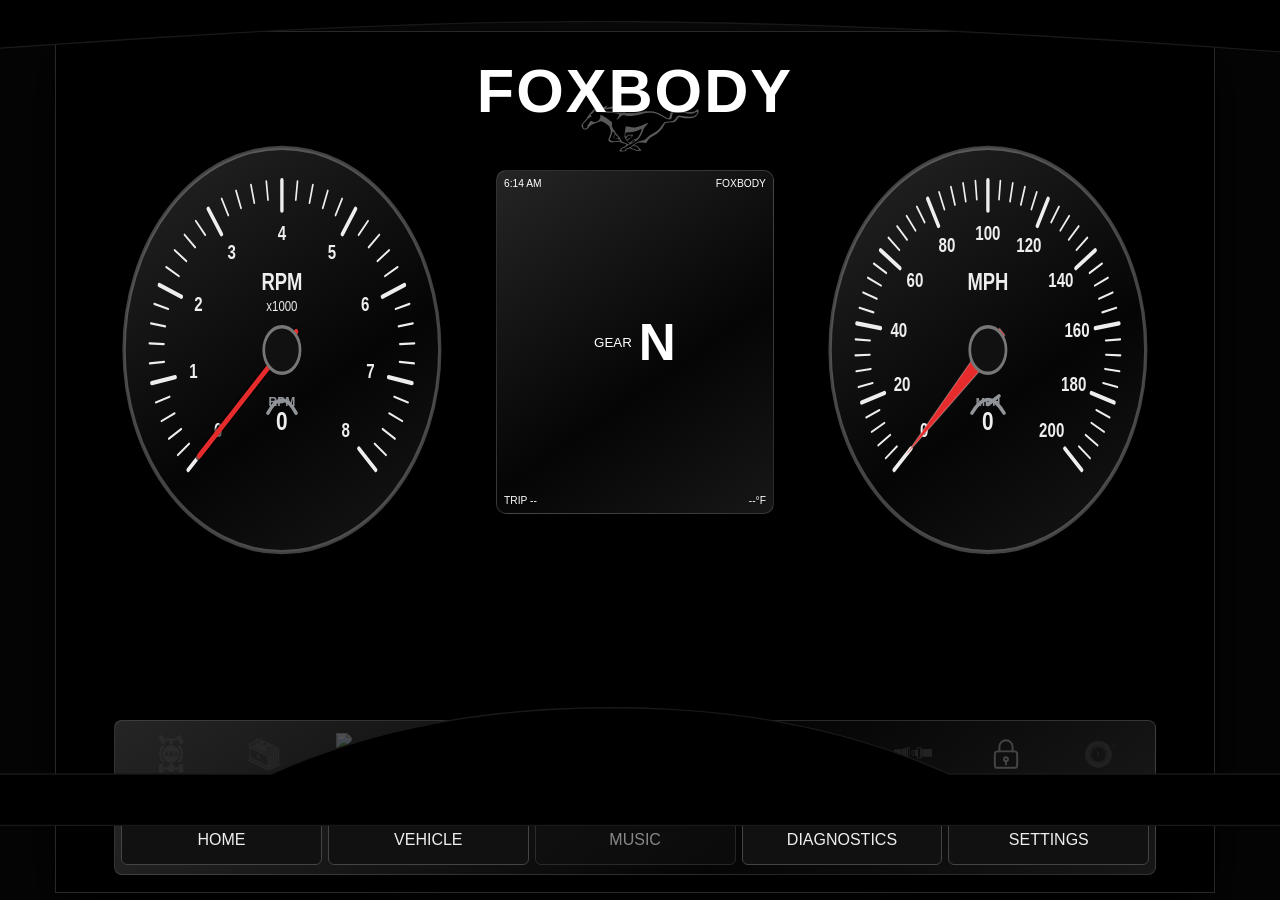
==== commit b4555c9a: "Fix laggy gauges with retained rendering and shared 10Hz live feed" ====
--- a/index.html
+++ b/index.html
@@ -4,31 +4,48 @@
   <meta charset="UTF-8" />
   <meta name="viewport" content="width=device-width, initial-scale=1.0, maximum-scale=1.0, user-scalable=no" />
   <title>FoxbodyDash Studio</title>
-  <link rel="stylesheet" href="css/app.css?v=2560x720b" />
+  <link rel="stylesheet" href="css/app.css?v=mask3" />
   <link rel="stylesheet" href="css/assembly.css?v=studio9" />
-  <link rel="stylesheet" href="css/studio5.css?v=indicator-dim1" />
-  <link rel="stylesheet" href="css/nav-mode.css?v=bezel-both1" />
+  <link rel="stylesheet" href="css/studio5.css?v=studio9" />
+  <link rel="stylesheet" href="css/nav-mode.css?v=1" />
   <link rel="stylesheet" href="css/appearancePatch.css?v=1" />
-  <link rel="stylesheet" href="css/tuning-mode.css?v=1" />
-  <link rel="stylesheet" href="css/maintenance-mode.css?v=1" />
+  <style>
+    /* Keep every dashboard node inside one stacking context so the physical
+       screen-opening mask always stays above gauges/icons, even when saved
+       layout items carry very large z-index values. */
+    #foxApp {
+      position: relative;
+      z-index: 0;
+      isolation: isolate;
+    }
+
+    /* Factory Foxbody opening calibration from the physical-screen mask test. */
+    body::after {
+      content: "";
+      position: fixed;
+      left: -100px;
+      top: -140px;
+      width: 1420px;
+      height: 1100px;
+      background: url("/assets/images/screenMask.svg?v=20260817-live-mask2") 0 0 / 100% 100% no-repeat;
+      z-index: 2147483647;
+      pointer-events: none;
+      user-select: none;
+    }
+  </style>
 </head>
 <body>
   <div id="foxApp">
     <header id="appBar">
       <div class="brand"><strong>FOXBODY DASH</strong><span id="modeBadge">RUN</span></div>
       <div class="appActions">
-        <button id="tuningModeButton" type="button">TUNE</button>
         <button id="dashPreset1Button" type="button" data-dash-preset="dash1">DASH 1</button>
         <button id="dashPreset2Button" type="button" data-dash-preset="dash2">DASH 2</button>
         <button id="vehiclePageButton" type="button">VEHICLE</button>
         <button id="editModeButton" type="button">EDIT</button>
         <button id="panelToggleButton" type="button">PANELS</button>
-        <button id="undoLayoutButton" type="button">UNDO</button>
-        <button id="redoLayoutButton" type="button">REDO</button>
         <button id="buildGaugeButton" type="button">BUILD GAUGE</button>
-        <button id="resetLayoutButton" type="button">RESTORE DEFAULT</button>
-        <button id="restorePreviousButton" type="button">RESTORE PREVIOUS</button>
-        <button id="saveLayoutButton" type="button">APPLY</button>
+        <button id="saveLayoutButton" type="button">SAVE</button>
       </div>
     </header>
 
@@ -113,36 +130,16 @@
       </aside>
     </main>
 
-    <footer id="statusBar"><span id="appStatus">READY</span><span id="selectionStatus">NO SELECTION</span><span>2560 × 720</span></footer>
-  </div>
-
-  <div id="tuningModeOverlay" hidden>
-    <span id="tuningModeMessage">TUNERSTUDIO ACTIVE — SAVE CHANGES BEFORE RETURNING</span>
-    <button id="returnFromTuningButton" type="button">FOX DASH</button>
-  </div>
-
-  <div id="maintenanceOverlay" hidden>
-    <section class="maintenanceCard" role="dialog" aria-modal="true" aria-label="Maintenance mode">
-      <h2>MAINTENANCE</h2>
-      <p id="maintenanceMessage">MAINTENANCE MODE</p>
-      <div class="maintenanceButtons">
-        <button id="maintenanceDesktop" type="button">DESKTOP</button>
-        <button id="maintenanceTerminal" type="button">TERMINAL</button>
-        <button id="maintenanceReturn" type="button">RETURN TO DASH</button>
-        <button id="maintenanceClose" type="button">CLOSE</button>
-      </div>
-    </section>
+    <footer id="statusBar"><span id="appStatus">READY</span><span id="selectionStatus">NO SELECTION</span><span>1024 × 600</span></footer>
   </div>
 
   <div id="fatalError" hidden></div>
-  <script src="js/app/catalog.js?v=2560x720"></script>
-  <script src="js/app/gaugeRenderer.js?v=studio9"></script>
+  <script src="js/app/catalog.js?v=studio9"></script>
+  <script src="js/app/gaugeRenderer.js?v=live10hz1"></script>
   <script src="js/app/layoutPresets.js?v=1"></script>
-  <script src="js/app/main.js?v=indicator-dim1"></script>
-  <script src="js/app/indicatorLibrary.js?v=draftbuilder1"></script>
-  <script src="js/app/navMode.js?v=navfix1"></script>
-  <script src="js/app/appearancePatch.js?v=1"></script>
-  <script src="js/app/tuningMode.js?v=1"></script>
-  <script src="js/app/maintenanceMode.js?v=1"></script>
+  <script src="js/app/main.js?v=live10hz1"></script>
+  <script src="js/app/indicatorLibrary.js?v=live10hz1"></script>
+  <script src="js/app/navMode.js?v=1"></script>
+  <script src="js/app/appearancePatch.js?v=live10hz1"></script>
 </body>
 </html>
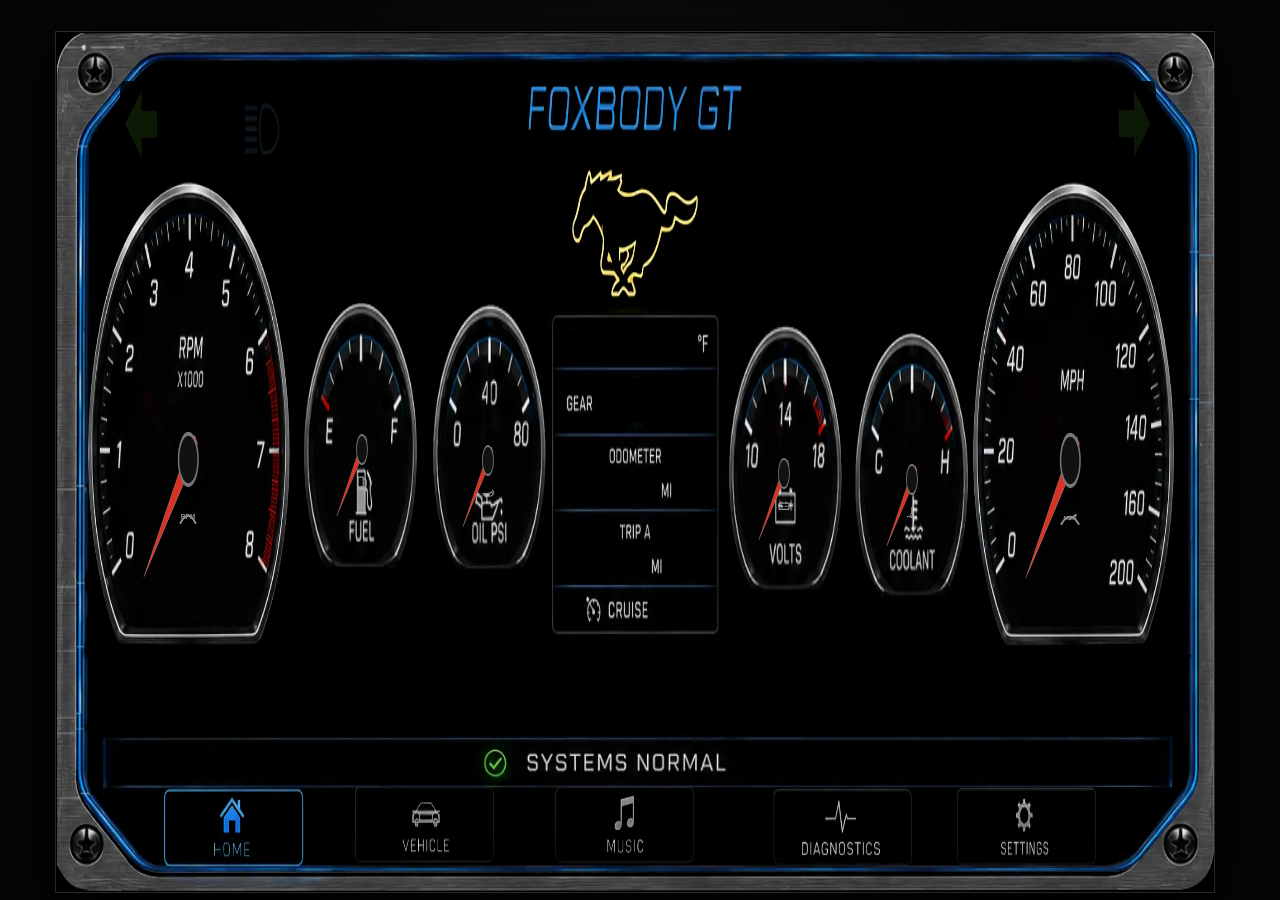
==== commit 4b8311ab: "Apply retained gauge rendering and shared 10Hz feed to TunerStudio mode" ====
--- a/index.html
+++ b/index.html
@@ -4,48 +4,31 @@
   <meta charset="UTF-8" />
   <meta name="viewport" content="width=device-width, initial-scale=1.0, maximum-scale=1.0, user-scalable=no" />
   <title>FoxbodyDash Studio</title>
-  <link rel="stylesheet" href="css/app.css?v=mask3" />
+  <link rel="stylesheet" href="css/app.css?v=2560x720b" />
   <link rel="stylesheet" href="css/assembly.css?v=studio9" />
-  <link rel="stylesheet" href="css/studio5.css?v=studio9" />
-  <link rel="stylesheet" href="css/nav-mode.css?v=1" />
+  <link rel="stylesheet" href="css/studio5.css?v=indicator-dim1" />
+  <link rel="stylesheet" href="css/nav-mode.css?v=bezel-both1" />
   <link rel="stylesheet" href="css/appearancePatch.css?v=1" />
-  <style>
-    /* Keep every dashboard node inside one stacking context so the physical
-       screen-opening mask always stays above gauges/icons, even when saved
-       layout items carry very large z-index values. */
-    #foxApp {
-      position: relative;
-      z-index: 0;
-      isolation: isolate;
-    }
-
-    /* Factory Foxbody opening calibration from the physical-screen mask test. */
-    body::after {
-      content: "";
-      position: fixed;
-      left: -100px;
-      top: -140px;
-      width: 1420px;
-      height: 1100px;
-      background: url("/assets/images/screenMask.svg?v=20260817-live-mask2") 0 0 / 100% 100% no-repeat;
-      z-index: 2147483647;
-      pointer-events: none;
-      user-select: none;
-    }
-  </style>
+  <link rel="stylesheet" href="css/tuning-mode.css?v=1" />
+  <link rel="stylesheet" href="css/maintenance-mode.css?v=1" />
 </head>
 <body>
   <div id="foxApp">
     <header id="appBar">
       <div class="brand"><strong>FOXBODY DASH</strong><span id="modeBadge">RUN</span></div>
       <div class="appActions">
+        <button id="tuningModeButton" type="button">TUNE</button>
         <button id="dashPreset1Button" type="button" data-dash-preset="dash1">DASH 1</button>
         <button id="dashPreset2Button" type="button" data-dash-preset="dash2">DASH 2</button>
         <button id="vehiclePageButton" type="button">VEHICLE</button>
         <button id="editModeButton" type="button">EDIT</button>
         <button id="panelToggleButton" type="button">PANELS</button>
+        <button id="undoLayoutButton" type="button">UNDO</button>
+        <button id="redoLayoutButton" type="button">REDO</button>
         <button id="buildGaugeButton" type="button">BUILD GAUGE</button>
-        <button id="saveLayoutButton" type="button">SAVE</button>
+        <button id="resetLayoutButton" type="button">RESTORE DEFAULT</button>
+        <button id="restorePreviousButton" type="button">RESTORE PREVIOUS</button>
+        <button id="saveLayoutButton" type="button">APPLY</button>
       </div>
     </header>
 
@@ -130,16 +113,36 @@
       </aside>
     </main>
 
-    <footer id="statusBar"><span id="appStatus">READY</span><span id="selectionStatus">NO SELECTION</span><span>1024 × 600</span></footer>
+    <footer id="statusBar"><span id="appStatus">READY</span><span id="selectionStatus">NO SELECTION</span><span>2560 × 720</span></footer>
+  </div>
+
+  <div id="tuningModeOverlay" hidden>
+    <span id="tuningModeMessage">TUNERSTUDIO ACTIVE — SAVE CHANGES BEFORE RETURNING</span>
+    <button id="returnFromTuningButton" type="button">FOX DASH</button>
+  </div>
+
+  <div id="maintenanceOverlay" hidden>
+    <section class="maintenanceCard" role="dialog" aria-modal="true" aria-label="Maintenance mode">
+      <h2>MAINTENANCE</h2>
+      <p id="maintenanceMessage">MAINTENANCE MODE</p>
+      <div class="maintenanceButtons">
+        <button id="maintenanceDesktop" type="button">DESKTOP</button>
+        <button id="maintenanceTerminal" type="button">TERMINAL</button>
+        <button id="maintenanceReturn" type="button">RETURN TO DASH</button>
+        <button id="maintenanceClose" type="button">CLOSE</button>
+      </div>
+    </section>
   </div>
 
   <div id="fatalError" hidden></div>
-  <script src="js/app/catalog.js?v=studio9"></script>
-  <script src="js/app/gaugeRenderer.js?v=live10hz1"></script>
+  <script src="js/app/catalog.js?v=2560x720"></script>
+  <script src="js/app/gaugeRenderer.js?v=live10hz2"></script>
   <script src="js/app/layoutPresets.js?v=1"></script>
-  <script src="js/app/main.js?v=live10hz1"></script>
-  <script src="js/app/indicatorLibrary.js?v=live10hz1"></script>
-  <script src="js/app/navMode.js?v=1"></script>
-  <script src="js/app/appearancePatch.js?v=live10hz1"></script>
+  <script src="js/app/main.js?v=live10hz2"></script>
+  <script src="js/app/indicatorLibrary.js?v=live10hz2"></script>
+  <script src="js/app/navMode.js?v=navfix1"></script>
+  <script src="js/app/appearancePatch.js?v=live10hz2"></script>
+  <script src="js/app/tuningMode.js?v=1"></script>
+  <script src="js/app/maintenanceMode.js?v=1"></script>
 </body>
 </html>
--- a/css/tuning-mode.css
+++ b/css/tuning-mode.css
@@ -0,0 +1,35 @@
+#tuningModeButton {
+  border-color: #f3a51c;
+  color: #ffd37a;
+}
+
+#tuningModeOverlay {
+  position: fixed;
+  inset: auto 0 0 0;
+  z-index: 2147483646;
+  display: flex;
+  align-items: center;
+  justify-content: center;
+  gap: 18px;
+  min-height: 58px;
+  padding: 7px 22px;
+  background: rgba(6, 8, 10, 0.96);
+  border-top: 2px solid #f3a51c;
+  color: #f5f5f5;
+  font: 700 14px/1.2 Arial, sans-serif;
+  letter-spacing: 0.06em;
+}
+
+#tuningModeOverlay[hidden] {
+  display: none;
+}
+
+#returnFromTuningButton {
+  min-width: 190px;
+  min-height: 42px;
+  border: 1px solid #f3a51c;
+  border-radius: 5px;
+  background: #211807;
+  color: #ffd37a;
+  font: 800 15px Arial, sans-serif;
+}
--- a/css/maintenance-mode.css
+++ b/css/maintenance-mode.css
@@ -0,0 +1,45 @@
+#maintenanceOverlay {
+  position: fixed;
+  inset: 0;
+  z-index: 2147483646;
+  display: grid;
+  place-items: center;
+  background: rgba(0, 0, 0, 0.88);
+}
+
+#maintenanceOverlay[hidden] {
+  display: none;
+}
+
+.maintenanceCard {
+  width: min(720px, 84vw);
+  padding: 22px;
+  border: 2px solid #3f9ee8;
+  border-radius: 10px;
+  background: #090d12;
+  box-shadow: 0 0 28px rgba(36, 145, 230, 0.45);
+  color: #f5f7fa;
+  font-family: Arial, sans-serif;
+  text-align: center;
+}
+
+.maintenanceCard h2 {
+  margin: 0 0 8px;
+  letter-spacing: 0.1em;
+}
+
+.maintenanceButtons {
+  display: grid;
+  grid-template-columns: repeat(2, 1fr);
+  gap: 12px;
+  margin-top: 18px;
+}
+
+.maintenanceButtons button {
+  min-height: 62px;
+  border: 1px solid #3f9ee8;
+  border-radius: 6px;
+  background: #101d28;
+  color: white;
+  font: 800 16px Arial, sans-serif;
+}
